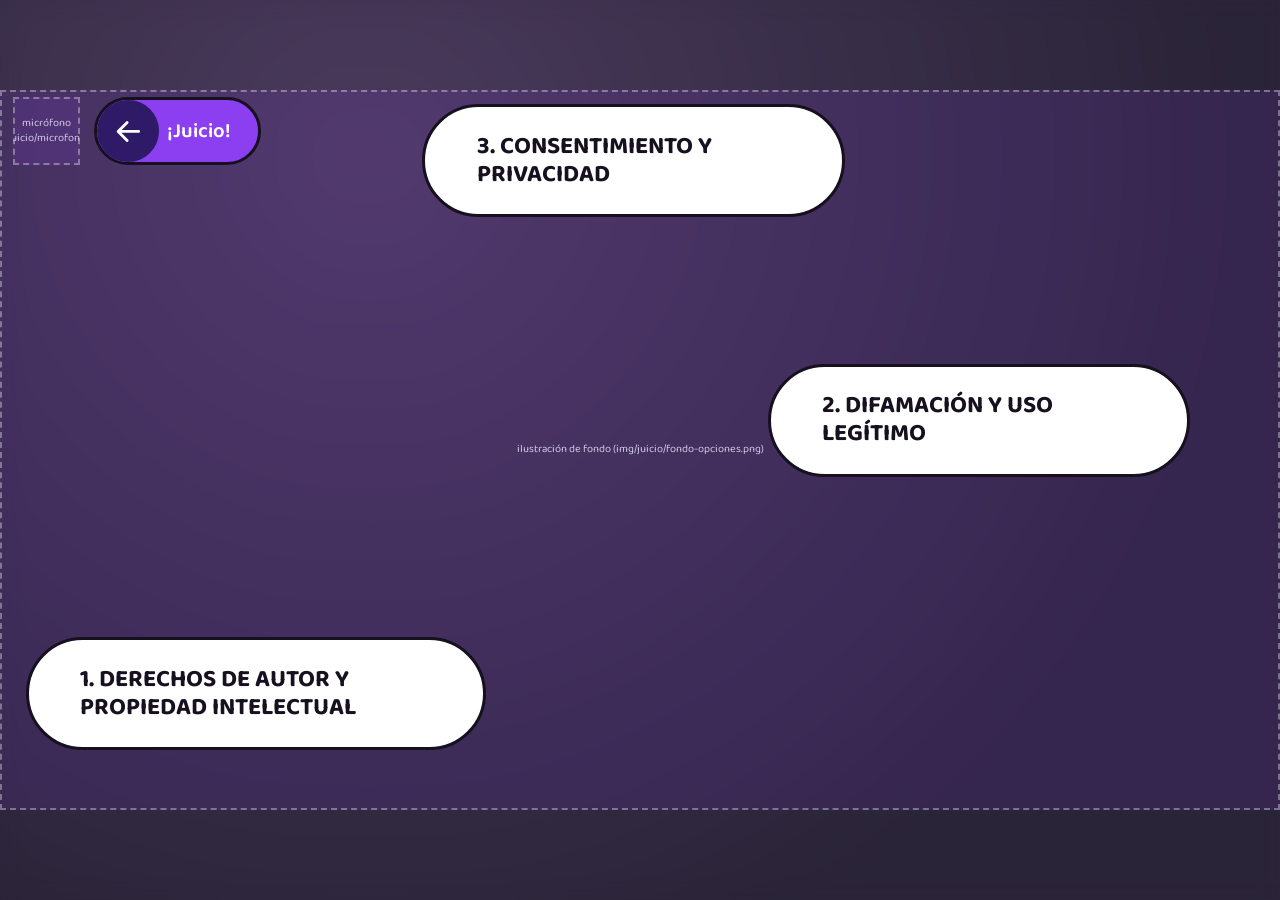
==== juicio.html @ ab7cf56c "final 1" ====
<!DOCTYPE html>
<html lang="es">
<head>
<meta charset="UTF-8">
<meta name="viewport" content="width=device-width, initial-scale=1.0">
<title>¡Juicio! — Voces Afanadas</title>
<link rel="stylesheet" href="pantalla.css">
<link rel="stylesheet" href="juicio.css">
</head>
<body class="pantalla-completa pagina-juicio">

  <div class="escena escena-juicio" id="app-juicio" data-vista="opciones">

    <!-- Encabezado: micrófono + píldora, misma posición/tamaño que en Noti-Zam y Trivia -->
    <header class="juicio-header">
      <div class="juicio-microfono marco-imagen" data-placeholder="micrófono (img/juicio/microfono.png)"><img src="img/juicio/microfono.png" alt=""></div>
      <button type="button" class="juicio-pill" id="juicio-pill" title="Volver">
        <span class="juicio-pill-circulo" aria-hidden="true">
          <svg viewBox="0 0 24 24"><path d="M20 12H5M11 5l-7 7 7 7" fill="none" stroke="#fff" stroke-width="2.2" stroke-linecap="round" stroke-linejoin="round"/></svg>
        </span>
        <span id="juicio-pill-texto">¡Juicio!</span>
      </button>
    </header>

    <!-- PANTALLA 0: elegir uno de los 3 temas -->
    <section class="juicio-vista" id="vista-opciones">
      <div class="juicio-fondo-opciones marco-imagen" data-placeholder="ilustración de fondo (img/juicio/fondo-opciones.png)">
        <img src="img/juicio/fondo-opciones.png" alt="">
      </div>
      <!-- Los 3 textos se completan solos desde TEMAS, en juicio.js -->
      <button type="button" class="juicio-tema" id="tema-0" data-tema="0"></button>
      <button type="button" class="juicio-tema" id="tema-1" data-tema="1"></button>
      <button type="button" class="juicio-tema" id="tema-2" data-tema="2"></button>
    </section>

    <!-- PANTALLA 01-tema1: pantalla roboti-noti presentando el caso + botón final -->
     <button
  type="button"
  class="juicio-flecha-manual"
  id="juicio-flecha-manual"
  aria-label="Avanzar a la siguiente pantalla"
  hidden>
    </button>

    <!-- PANTALLA 2: animación de frames del tema elegido + botón final -->
    <section class="juicio-vista" id="vista-animacion" hidden>
      <div class="juicio-frame marco-imagen" id="juicio-frame" data-placeholder="">
        <img id="juicio-frame-img" alt="">
      </div>

      <!-- Bifurcación (solo la usa el tema que la tenga configurada en TEMAS, juicio.js):
           dos burbujas para elegir; según cuál se toque, la animación sigue por una
           rama distinta. Ocultas hasta que la animación llega a ese punto. -->
      <button type="button" class="juicio-bifurcacion marco-imagen" id="juicio-opcion-0" data-opcion="0" hidden><img alt=""></button>
      <button type="button" class="juicio-bifurcacion marco-imagen" id="juicio-opcion-1" data-opcion="1" hidden><img alt=""></button>
      <button type="button" class="juicio-flecha-manual" id="juicio-flecha-manual" aria-label="Avanzar a la siguiente pantalla" title="Continuar" hidden></button>
      <button type="button" class="juicio-fin" id="juicio-fin" hidden>¡Fin del Juicio!</button>
    </section>

  </div>

  <script src="juicio.js"></script>
</body>
</html>
---- pantalla.css ----
/* =============================================================
   PANTALLA COMPLETA — reglas compartidas por TODAS las secciones
   (inicio, Noti-Zam, Trivia, ¡JUICIO!, etc.)

   Cómo usarlo en una sección nueva:
     1) <link rel="stylesheet" href="pantalla.css"> antes del CSS propio
     2) <body class="pantalla-completa pagina-xxx">
     3) el contenedor de la escena lleva la clase "escena"
        (todo lo de adentro se posiciona en % o con --u)
     4) en el CSS propio del body, definir el fondo que rellena los
        laterales cuando la pantalla no es 16:9:
          body.pagina-xxx{
            --color-lateral: #xxxxxx;
            --fondo-lateral: url("img/xxx/fondo.png");
          }

   Tamaños de texto: usar  calc(var(--u) * N)  en lugar de vw, así
   el texto escala junto con la escena y no con el ancho de la ventana.
============================================================= */

:root{
  /* ancho de la escena: la más grande 16:9 que entra en la pantalla */
  --ancho-escena: min(100vw, calc(100vh * 1920 / 1080));
  --u: calc(var(--ancho-escena) / 100);   /* 1% del ancho de la escena */
}
@supports (height: 100dvh){
  :root{
    --ancho-escena: min(100vw, calc(100dvh * 1920 / 1080));
  }
}

*{ box-sizing: border-box; }

html, body.pantalla-completa{ height: 100%; }

body.pantalla-completa{
  margin: 0;
  min-height: 100vh;
  min-height: 100dvh;
  overflow: hidden;
  position: relative;
  display: flex;
  align-items: center;
  justify-content: center;
  background-color: var(--color-lateral, #000);
}

/* Relleno de los laterales si la pantalla no es 16:9:
   la misma imagen de fondo de la sección, desenfocada */
body.pantalla-completa::before{
  content: "";
  position: fixed;
  inset: -40px;
  background-image: var(--fondo-lateral, none);
  background-size: cover;
  background-position: center;
  background-repeat: no-repeat;
  filter: blur(28px);
  z-index: 0;
}

/* La escena: 16:9, sin marco, sin bordes redondeados, sin sombra */
.escena{
  position: relative;
  z-index: 1;
  aspect-ratio: 1920 / 1080;
  width: var(--ancho-escena);
  overflow: hidden;
  border-radius: 0;
  box-shadow: none;
}

/* Texto solo para lectores de pantalla (no se ve) */
.solo-lectores{
  position: absolute;
  width: 1px; height: 1px;
  margin: -1px; padding: 0;
  overflow: hidden;
  clip: rect(0 0 0 0);
  white-space: nowrap;
  border: 0;
}

/* Placeholder de imagen reutilizable: si el <img> no carga, se ve un recuadro punteado
   con el nombre del archivo que hay que agregar (desaparece solo al cargar la imagen real) */
.marco-imagen{ position: relative; overflow: hidden; }
.marco-imagen img{ width: 100%; height: 100%; object-fit: contain; display: block; }
.marco-imagen.sin-imagen img{ visibility: hidden; }
.marco-imagen.sin-imagen::after{
  content: attr(data-placeholder);
  position: absolute; inset: 0;
  display: flex; align-items: center; justify-content: center;
  text-align: center; font-size: 11px; line-height: 1.4;
  color: #cfc7e6; padding: 6px;
  border: 2px dashed rgba(255,255,255,.35);
  border-radius: inherit;
  background: rgba(139,63,240,.12);
}
---- juicio.css ----
@import url('https://fonts.googleapis.com/css2?family=Baloo+2:wght@600;700;800&display=swap');

/* JUICIO — 2 pantallas: elegir uno de 3 temas / animación de frames + botón final.
   Todo se posiciona en % de la escena 16:9 (referencias de 1920x1080), igual que
   Noti-Zam y Trivia. Los frames de cada animación son placeholders: ver
   img/juicio/frames/LEEME.txt para los nombres exactos que hay que ir agregando. */

:root{
  --jc-morado:  #2f1a68;
  --jc-violeta: #8b3ff0;
  --jc-negro:   #17101f;
  --jc-fuente:  'Baloo 2', 'Segoe UI', system-ui, sans-serif;
}

body.pagina-juicio{
  --color-lateral: #2a2438;
  --fondo-lateral: url('img/juicio/fondo-opciones.png'), radial-gradient(circle at 30% 20%, #4a3a5c 0%, #2a2438 70%);
  font-family: var(--jc-fuente);
  color:#fff;
}

/* encabezado igual al de Noti-Zam y Trivia: esquina superior izquierda, alto 9.4% */
.juicio-header{ position:absolute; top:1%; left:1%; height:9.4%; display:flex; align-items:center; z-index:20; }
.juicio-microfono{ height:100%; aspect-ratio:1/1; flex-shrink:0; }
.juicio-pill{
  height:100%; width:calc(var(--u) * 13); margin-left:14px; flex-shrink:0;
  display:flex; align-items:center; padding:0; overflow:hidden; cursor:pointer;
  border:3px solid var(--jc-negro); border-radius:999px;
  background: var(--jc-violeta); color:#fff;
  font: 600 max(13px, calc(var(--u) * 1.6)) var(--jc-fuente);
  transition: transform 160ms ease, filter 160ms ease;
}
.juicio-pill:hover,.juicio-pill:focus-visible{ filter:brightness(1.1); transform:translateY(-2px); }
.juicio-pill-circulo{
  height:100%; aspect-ratio:1/1; border-radius:50%; background: var(--jc-morado);
  display:flex; align-items:center; justify-content:center; margin-right:5%;
}
.juicio-pill-circulo svg{ width:50%; height:50%; }

.juicio-vista{ position:absolute; inset:0; z-index:8; }
.juicio-vista[hidden]{ display:none; }

/* ===== Pantalla 1: los 3 temas ===== */
.juicio-fondo-opciones{ position:absolute; inset:0; z-index:1; }
.juicio-fondo-opciones img{ object-fit:cover; }

/* burbujas con el texto de cada tema (posiciones aproximadas a la referencia en Figma;
   ajustalas si tu ilustración de fondo ubica al robot/juez/chico en otro lugar) */
.juicio-tema{
  position:absolute; z-index:9;
  background:#fff; color:var(--jc-negro);
  border: 3px solid var(--jc-negro); border-radius: calc(var(--u) * 8);
  padding: 2% 4%;
  font: 700 max(13px, calc(var(--u) * 1.9)) / 1.15 var(--jc-fuente);
  text-transform: uppercase; text-align:left; cursor:pointer;
  transition: transform 160ms ease, filter 160ms ease;
}
.juicio-tema:hover,.juicio-tema:focus-visible{ transform:scale(1.03); filter:brightness(.96); }
#tema-0{ left:2%;    top:76%;  width:36%; }   /* 1. Derechos de autor y propiedad intelectual */
#tema-1{ left:60%;   top:38%;  width:33%; }   /* 2. Difamación y uso legítimo */
#tema-2{ left:33%;   top:2%;   width:33%; }   /* 3. Consentimiento y privacidad */

/* ===== Pantalla 2: animación de frames ===== */
.juicio-frame{ position:absolute; inset:0; z-index:1; }
.juicio-frame img{ object-fit:cover; }

.juicio-fin{
  position:absolute; left:29.5%; top:74.8%; width:41%; height:14%;
  background: var(--jc-morado); color:#fff; border:none; cursor:pointer;
  border-radius: calc(var(--u) * 3);
  font: 700 max(16px, calc(var(--u) * 2.6)) / 1.15 var(--jc-fuente);
  text-align:center; z-index:12;
  transition: transform 160ms ease, filter 160ms ease;
}
.juicio-fin[hidden]{ display:none; }
.juicio-fin:hover,.juicio-fin:focus-visible{ transform:scale(1.03); filter:brightness(1.1); }

/* burbujas de bifurcación (2 opciones): imágenes redondas que el usuario clickea.
   Posiciones aproximadas a la referencia (una a cada lado, arriba); ajustalas si
   tu ilustración ubica la pregunta en otro lugar. */
.juicio-bifurcacion{
  position:absolute; top:12%; width:20%; aspect-ratio:1/1; z-index:13;
  padding:0; border:none; border-radius:50%; cursor:pointer; background:transparent;
  transition: transform 160ms ease, filter 160ms ease;
}
.juicio-bifurcacion[hidden]{ display:none; }
.juicio-bifurcacion img{ border-radius:50%; }
.juicio-bifurcacion:hover,.juicio-bifurcacion:focus-visible{ transform:scale(1.05); filter:brightness(1.08); }
#juicio-opcion-0{ left:5%; }
#juicio-opcion-1{ right:5%; }


/* Flecha transparente superpuesta a la flecha fucsia/violeta dibujada
   dentro del globo de diálogo de las pantallas manuales. */
.juicio-flecha-manual{
  position:absolute;
  left:57.5%;
  top:84%;
  width:8%;
  height:12%;
  z-index:15;
  border:0;
  padding:0;
  background:transparent;
  cursor:pointer;
}
.juicio-flecha-manual[hidden]{ display:none; }
.juicio-flecha-manual:focus-visible{
  outline:3px solid var(--jc-violeta);
  outline-offset:2px;
  border-radius:50%;
}
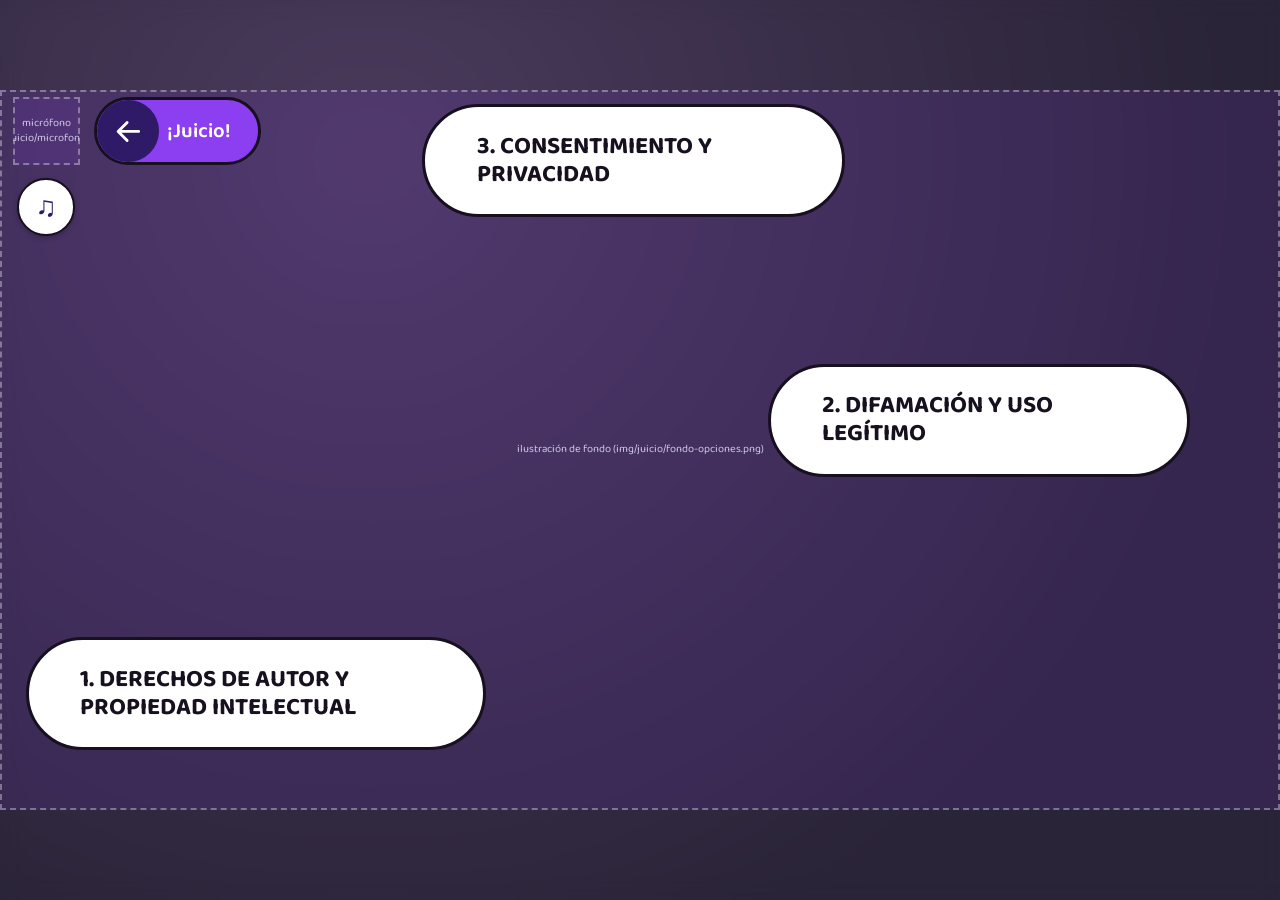
==== commit 12a0703b: "FINALISIMO LPM" ====
--- a/juicio.html
+++ b/juicio.html
@@ -13,6 +13,14 @@
 
     <!-- Encabezado: micrófono + píldora, misma posición/tamaño que en Noti-Zam y Trivia -->
     <header class="juicio-header">
+      <button
+  type="button"
+  class="juicio-sonido"
+  id="juicio-sonido"
+  aria-label="Apagar sonido"
+  title="Apagar sonido">
+  ♫
+</button>
       <div class="juicio-microfono marco-imagen" data-placeholder="micrófono (img/juicio/microfono.png)"><img src="img/juicio/microfono.png" alt=""></div>
       <button type="button" class="juicio-pill" id="juicio-pill" title="Volver">
         <span class="juicio-pill-circulo" aria-hidden="true">
@@ -20,6 +28,7 @@
         </span>
         <span id="juicio-pill-texto">¡Juicio!</span>
       </button>
+      
     </header>
 
     <!-- PANTALLA 0: elegir uno de los 3 temas -->
@@ -34,13 +43,7 @@
     </section>
 
     <!-- PANTALLA 01-tema1: pantalla roboti-noti presentando el caso + botón final -->
-     <button
-  type="button"
-  class="juicio-flecha-manual"
-  id="juicio-flecha-manual"
-  aria-label="Avanzar a la siguiente pantalla"
-  hidden>
-    </button>
+
 
     <!-- PANTALLA 2: animación de frames del tema elegido + botón final -->
     <section class="juicio-vista" id="vista-animacion" hidden>
--- a/juicio.css
+++ b/juicio.css
@@ -110,3 +110,47 @@
   outline-offset:2px;
   border-radius:50%;
 }
+
+
+/* ===== Botón de sonido de Juicio ===== */
+
+.juicio-sonido{
+  position:absolute;
+  top:120%;
+  right:75%;
+  z-index:2%;
+
+  width:calc(var(--u) * 4.5);
+  height:calc(var(--u) * 4.5);
+  min-width:34px;
+  min-height:34px;
+
+  border:2px solid var(--jc-negro);
+  border-radius:50%;
+
+  background:#fff;
+  color:var(--jc-morado);
+
+  font-size:calc(var(--u) * 2.2);
+  font-weight:800;
+
+  display:flex;
+  align-items:center;
+  justify-content:center;
+
+  cursor:pointer;
+  box-shadow:0 2px 5px rgba(0,0,0,.25);
+
+  transition:transform .15s ease, background .15s ease;
+}
+
+.juicio-sonido:hover{
+  transform:scale(1.08);
+  background:#f19137;
+}
+
+.juicio-sonido:focus-visible{
+  outline:3px solid var(--jc-violeta);
+  outline-offset:3px;
+}
+
